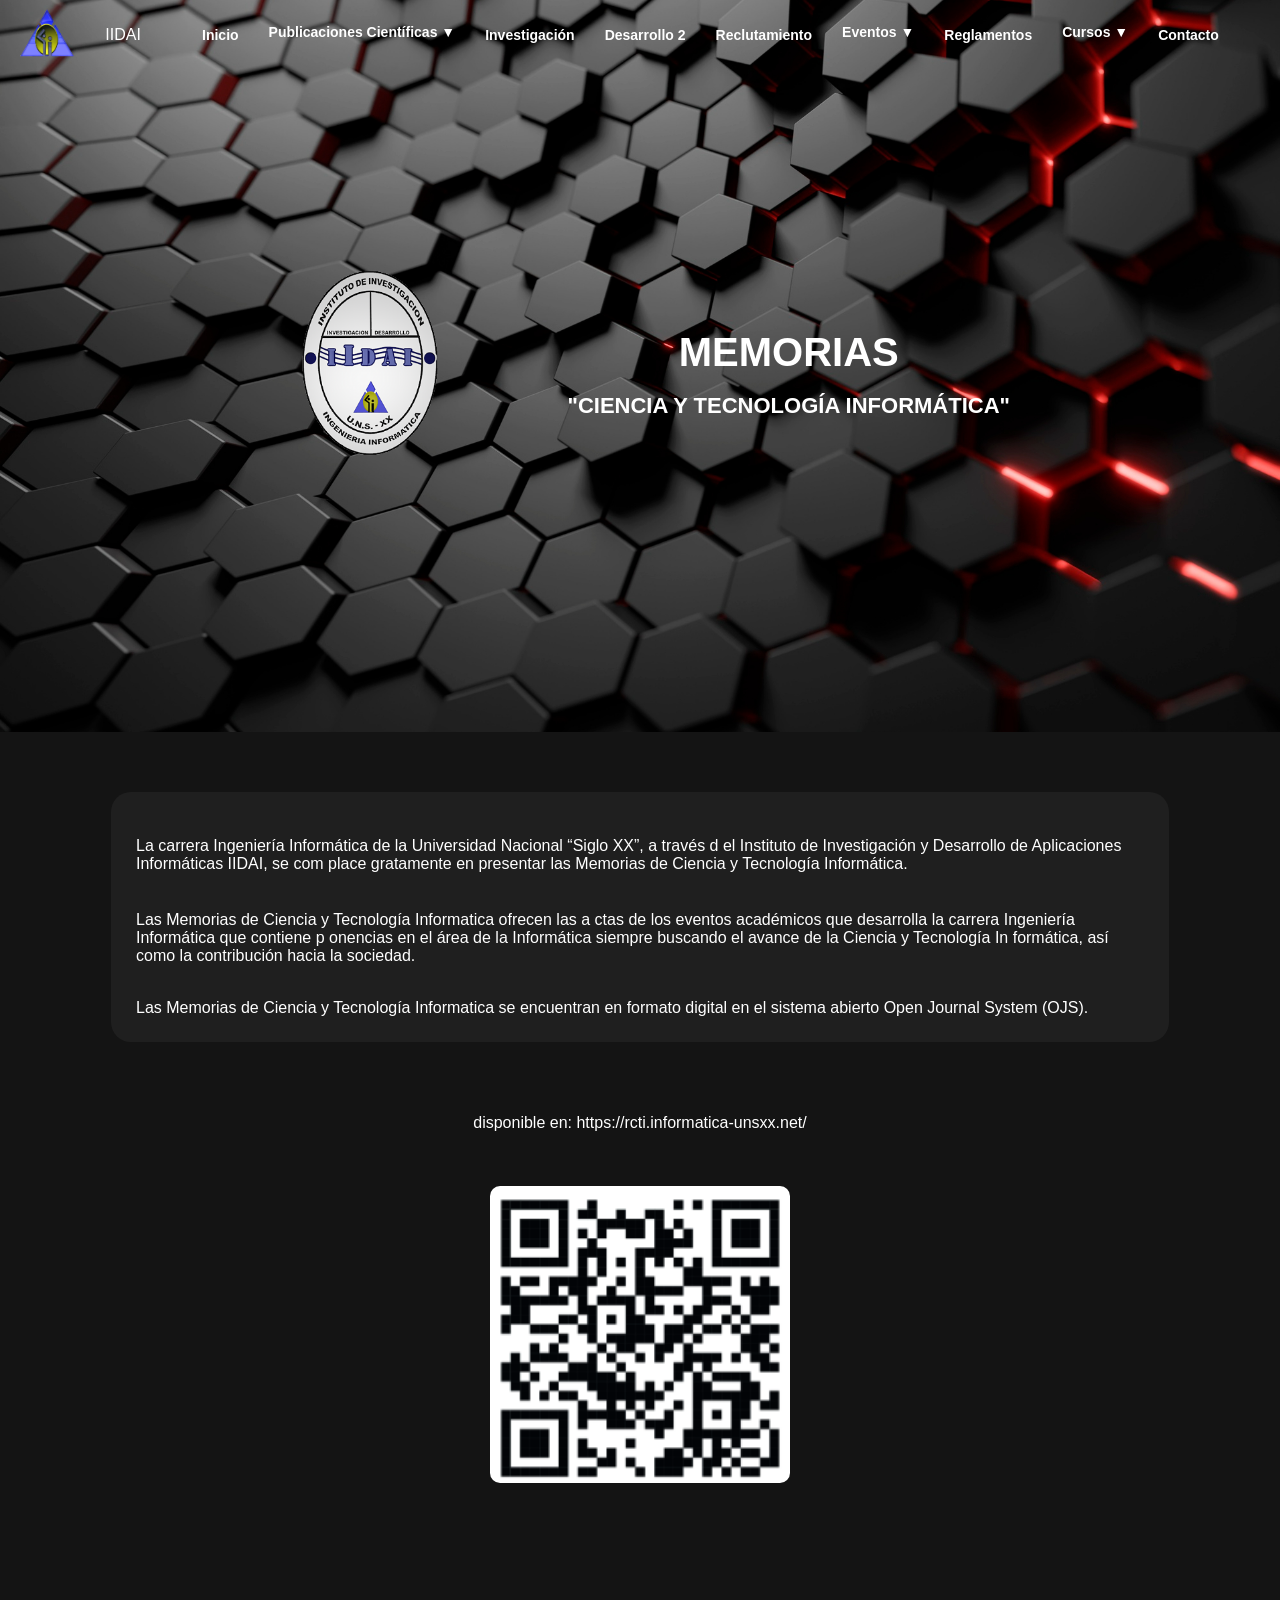
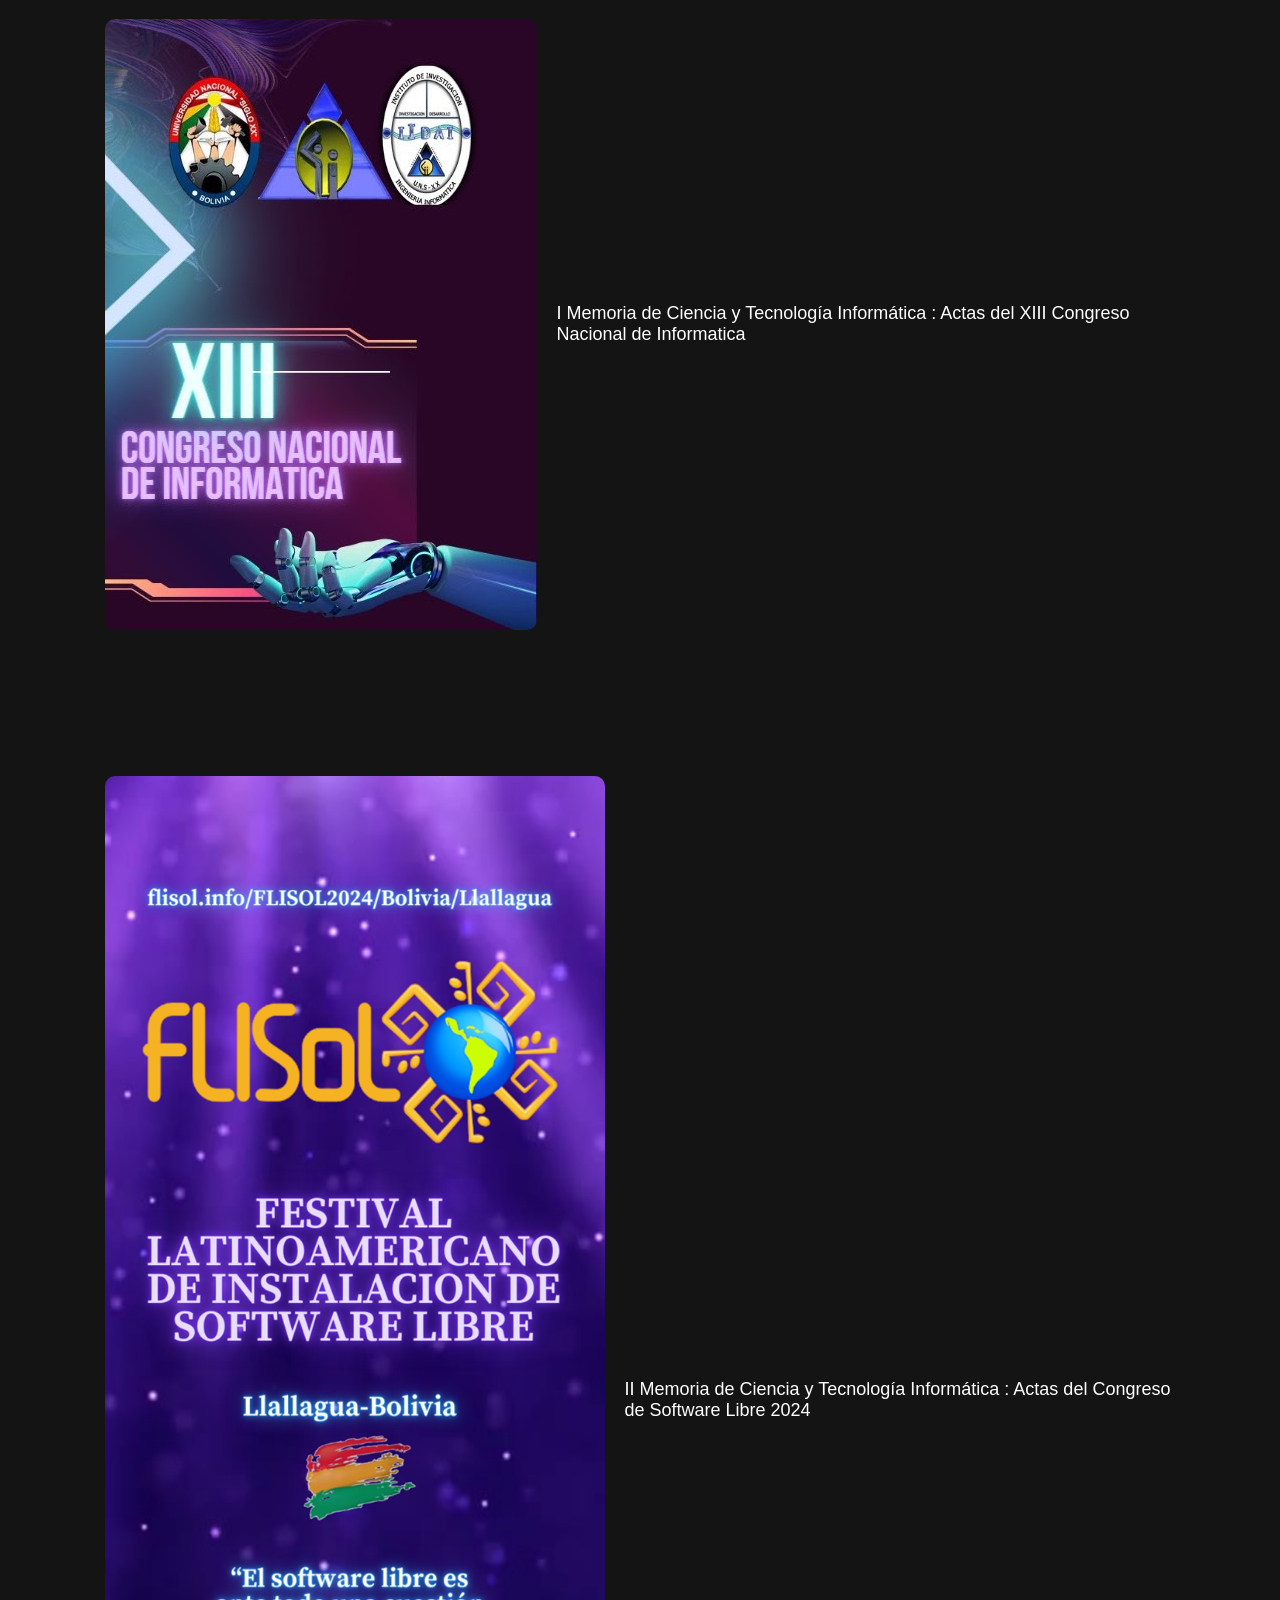
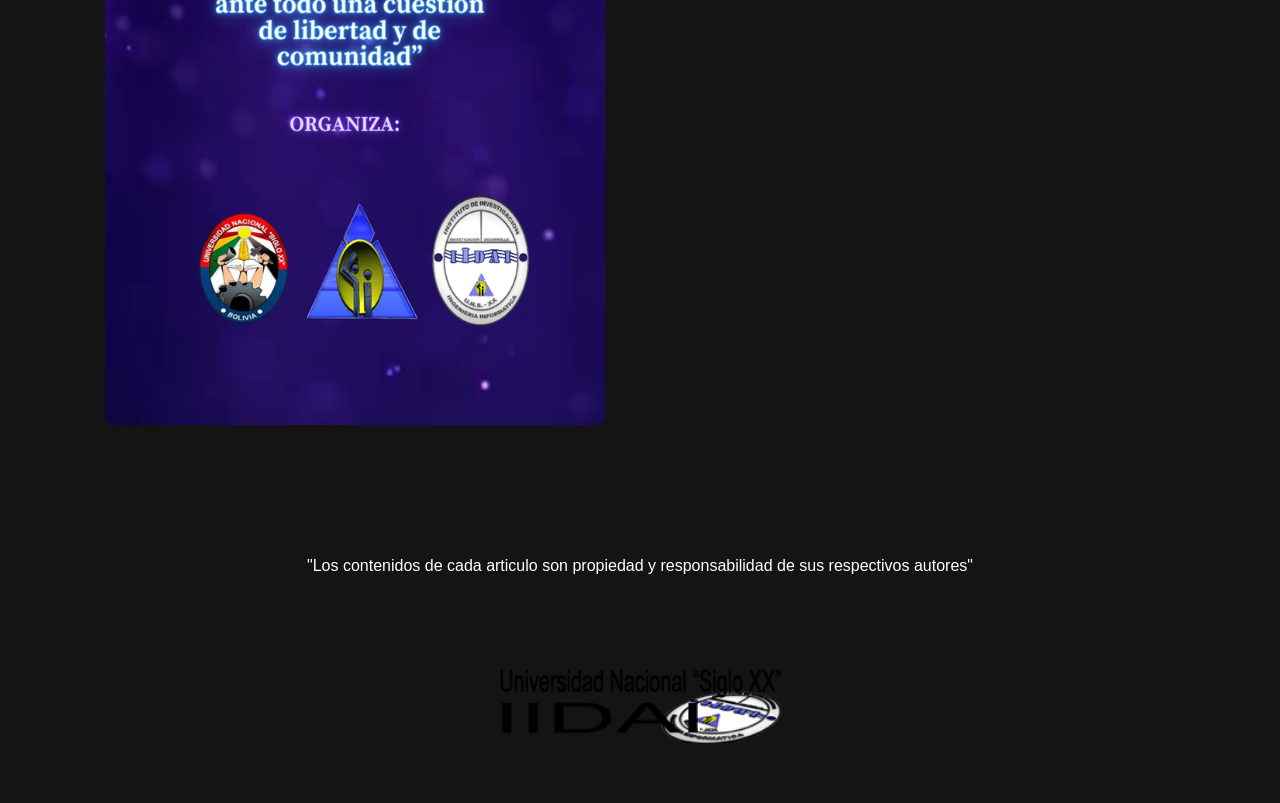
==== pestaña/menus/publicaciones/memorias/memorias.html @ 0629a383 "Add files via upload" ====
<!DOCTYPE html>
<html lang="en">
<head>
    <meta charset="UTF-8">
    <meta name="viewport" content="width=device-width, initial-scale=1.0">
    <title>Document</title>
    <link rel="stylesheet" href="../../../../styles.css">
</head>

<header class="banner revista-banner">

    <div class="revista-contenido">

        <div class="revista-img">
            <img src="../../../../img/logo-idai2.png" alt="Revista">
        </div>

        <div class="revista-texto">
            <h1>MEMORIAS</h1>
            <h2>"CIENCIA Y TECNOLOGÍA INFORMÁTICA"</h2>
            
        </div>

    </div>

</header>
<section class="contenido">

    <!-- PÁRRAFO NORMAL -->
    <div class="card">
        <p style="margin-top:20px;">
            La carrera Ingeniería Informática de la Universidad Nacional “Siglo XX”, a través d
            el Instituto de Investigación y Desarrollo de Aplicaciones Informáticas IIDAI, se com
            place gratamente en presentar las Memorias de Ciencia y Tecnología Informática.</p>
            <p style="margin-top:20px;"><br>Las Memorias de Ciencia y Tecnología Informatica ofrecen las a
                ctas de los eventos académicos que desarrolla la carrera Ingeniería Informática que contiene p
                onencias en el área de la Informática siempre buscando el avance de la Ciencia y Tecnología In
                formática, así como la contribución hacia la sociedad.</p>
            <br>Las Memorias de Ciencia y Tecnología Informatica se encuentran en formato digital en el sistema abierto Open Journal System (OJS). 
        
    </div>
    <p>&nbsp;</p>

    <!-- PÁRRAFO CENTRADO -->
    
        <p style="text-align:center;">
            
<br>disponible en: https://rcti.informatica-unsxx.net/ 
        </p>
    
    <p>&nbsp;</p>

    <!-- IMAGEN CENTRADA -->
    <div class="imagen">
        <img src="../../../../img/qr.png" style="width:300px; border-radius:10px;">
    </div>
<p>&nbsp;</p>
<p>&nbsp;</p>
<p>&nbsp;</p>
    <!-- LISTA DE 4 BLOQUES (IMAGEN + TEXTO) -->
    <div class="bloque-horizontal">
        <img src="../../../../img/memo-1.png" style="width:500px; border-radius:10px;">
        <div class="texto-lado">
            <a href="#">I Memoria de Ciencia y Tecnología Informática : Actas del XIII Congreso Nacional de Informatica</a>
        </div>
    </div>
    <p>&nbsp;</p>
    <p>&nbsp;</p>
    <p>&nbsp;</p>

    <div class="bloque-horizontal">
        <img src="../../../../img/memo-2.png" style="width:500px; border-radius:10px;">
        <div class="texto-lado">
            <a href="#">II Memoria de Ciencia y Tecnología Informática : Actas del Congreso de Software Libre 2024</a>
        </div>
    </div>
    <p>&nbsp;</p>
    <p>&nbsp;</p>
    <p>&nbsp;</p>


    <!-- PÁRRAFO FINAL CENTRADO -->
    
        <p style="text-align:center;">
            "Los contenidos de cada articulo son propiedad y responsabilidad de sus respectivos autores"
        </p>
    <p>&nbsp;</p>
    <p>&nbsp;</p>

    <!-- IMAGEN FINAL -->
    <div class="imagen">
        <img src="../../../../img/marca-agua.png" style="width:300px; border-radius:10px;">
    </div>

</section>

<body>
    <div id="navbar"></div>
    <script src="/script.js"></script>

<script src="script.js"></script>
<script id="nav-scroll">
window.addEventListener("scroll", function () {
    const nav = document.querySelector("nav");

    if (window.scrollY > 50) {
        nav.classList.add("scrolled");
    } else {
        nav.classList.remove("scrolled");
    }
});
</script>

</body>
</html>
---- styles.css ----
body {
    margin: 0;
    padding: 0;
    font-family: Arial;
    background: #141414;
    color: white;
}

/* NAVBAR */ 
nav { 
    background: transparent; 
    transition: all 0.3s ease;
    display: flex; 
    width: 100%;
    align-items: center; 
    padding: 0px 20px; 
    position: fixed; 
    top: 0; 
    z-index: 1000; 
    justify-content: space-between;
    
}

nav.scrolled {
    background: rgba(0, 0, 0, 0.7); /* semitransparente */
    box-shadow: 0 4px 10px rgba(0, 0, 0, 0.5);
}

/* MENU */ 
.menu { 
    list-style: none; 
    display: flex; 
    gap: 10px; 
    align-items: center; 
}

.menu li { 
    position: relative; 
}
 /*opciones de la barra*/
.menu a { 
    text-decoration: none; 
    font-weight: bold;
    color: white; 
    padding: 8px 10px; 
    display: block; 
    font-size: 14px; 
}
/* */
/* submenú interno con hover */
.dropdown-sub:hover .submenu-sub {
    display: block;
}
.menu a:hover { 
    
    color: red; 
    
}
.menu a {
    color: white;
    transition: color 0.3s ease;
}

/* SUBMENÚ */ 
.submenu { 
    display: none; 
    position: absolute; 
    top: 35px; left: 0; 
    background: rgb(46, 35, 35);  
    list-style: none; 
    padding: 0; 

    border-radius: 10px; /* bordes curvos */
    box-shadow: 0 4px 10px rgba(0, 0, 0, 0.5); /* sombra */
}

.submenu li { 
    width: 220px; 
}

.dropdown:hover .submenu { 
    display: block; 
}

/* BUSCADOR */ 
.search { 
    cursor: pointer; 
    font-size: 18px; 
    margin-right: 60px;
}

/* BANNER */ 
.banner { 
    text-align: center; 
    position:relative;
    padding: 270px; 
    background-image: url("img/fondo-banner2.jpg"); /* tu imagen */
    background-size: cover;
    background-position: center;
    background-repeat: no-repeat;
}

/* CONTENIDO */ 
.contenido { 
    padding: 20px; 
}

body { 
    overflow-x: hidden;
}

.logo img { 
    height: 60px; /* ajusta tamaño */ 
display: block; 
width: auto; 
}

.logo span { 
    margin: 0; 
    line-height: 1; 
}

.logo { 
    display: flex; 
    align-items: center; 
    gap: 30px; 
}

/* SUBMENÚ ANIDADO (NO TIENES ESTO) */ 
.submenu-sub { 
    display: none; 
    position: absolute; 
    top: 0; left: 100%; 
    background: rgb(46, 35, 35); 
    list-style: none; 
    padding: 0; 

    border-radius: 10px; /* bordes curvos */
    box-shadow: 0 4px 10px rgba(0, 0, 0, 0.5); /* sombra */
}

/* MOSTRAR CUANDO JS ACTIVA */ 
.show { 
    display: block !important; 
} 

/* ALINEAR TEXTO + FLECHA EN UNA SOLA LÍNEA */ 
.menu-item { 
    display: flex; 
    align-items: center; 
    justify-content: space-between; 
    gap: 10px; 
}

/* EVITA QUE EL LINK BAJE */ 
.menu-item a { 
    white-space: nowrap; 
} 

/* FLECHA */ 
.toggle { 
    cursor: pointer; 
    font-size: 12px; 
} 

/* EVITA ESPACIOS ENTRE MENU Y SUBMENU */ 
.submenu { 
    margin-top: -2px; 
}

/* ASEGURA QUE EL AREA SEA CONTINUA */ 
.dropdown { 
    padding-bottom: 5px; 
}

/* --- RESPONSIVE --- */
@media (max-width: 900px) {
    nav {
        flex-direction: row;
        justify-content: space-between;
        align-items: center;
    }

   .menu {
    position: fixed;
    top: 0;
    left: -100%; /* oculto */
    
    width: 60%; /* ocupa media pantalla */
    height: 100vh;

    background: #111;
    flex-direction: column;
    padding-top: 60px;

    transition: left 0.3s ease;
    z-index: 9999;
    }
    .submenu {
        position: static; /* 🔥 clave */
        width: 100%;
    }

    .submenu-sub {
        position: static; /* 🔥 clave */
        width: 100%;
        padding-left: 15px; /* sangría */
    }
    .submenu li {
    margin-left: 10px;
}

.submenu-sub li {
    margin-left: 20px;
}
    .menu li {
        width: 100%;
    }

    .menu a {
        padding: 12px;
        border-bottom: 1px solid #444;
    }

    .menu.show {
        left: 0; /* se muestra cuando JS lo activa */
    }

    /* Botón hamburguesa */
    .hamburger {
        display: block !important;
        cursor: pointer;
        font-size: 22px;
        margin-left: 0;
        padding: 10px;
    }

    }

  

  

/* En escritorio el botón hamburguesa no aparece */
.hamburger {
    display: none;
}




.robot {
    width: 350px;
    height: 350px;
    margin-left:auto;
    transform: translateX(100px);
    position: relative;
    right: -400px; /* empieza fuera de la pantalla */
    margin-top: 220px;
    animation: entrar 2s ease-out forwards;
}

/* animación */
@keyframes entrar {
    from {
        right: -400px;
        opacity: 0;
    }
    to {
        right: 0;
        opacity: 1;
    }
}

.robot-container {
    position: absolute;
    right: 50px;
    top: 50%; /* en vez de bottom */
    transform: translateY(-50%); /* centrado vertical */
   
    
}

.logos img {
    position: absolute;
    
}

.logo1 {
    top: 120px;
    left: 430px;
    width: 110px;
}

.logo2 {
    top: 125px;
    left: 598px;
    width: 150px;
}

.logo3 {
    top: 126px;
    right: 395px;
    width: 195px;
}

/* ================= RESPONSIVE ================= */
@media (max-width: 768px) {

    /* NAV */
    nav {
        flex-direction: column;
        align-items: flex-start;
    }

    /* BANNER */
    .banner {
        padding: 120px 20px;
        text-align: center;
    }

    /* LOGOS */
    .logos {
        position: static;
        display: flex;
        justify-content: center;
        gap: 10px;
        margin-bottom: 15px;
        flex-wrap: wrap;
    }

    .logos img {
        position: static;
        width: 60px;
    }

    /* TEXTO */
    .texto h1 {
        font-size: 18px;
    }

    .texto h2 {
        font-size: 14px;
    }

    .texto h3 {
        font-size: 12px;
    }

    /* ROBOT */
    .robot-container {
        position: static;
        transform: none;
        margin-top: 20px;
        text-align: center;
    }

 

    .robot {
        width: 250px;
        height: 250px;
        margin: 0 auto;
        transform: none;
        right: 0;
        animation: none;
    }

    /* CONTENIDO */
    .contenido {
        padding: 50px 20px;
    }

    .revista-contenido {
    flex-direction: column;
    text-align: center;
}
.mapa iframe {
    height: 250px;
}

.revista-img img {
    width: 80%;
}
.bloque-horizontal {
    flex-direction: column;
    text-align: center;
}

.bloque-horizontal img {
    width: 90%;
}

}













.overlay-menu {
    position: fixed;
    top: 0;
    left: 0;
    width: 100%;
    height: 100%;
    
    display: none;
    z-index: 999;
}

.overlay-menu.show {
    display: block;
}




 

/* RESPONSIVE */
/* CONTENIDO GENERAL */
.contenido {
    padding: 40px 10px;
}

/* CUADROS DE TEXTO */
.card {
    background: #1f1f1f;
    padding: 25px;
    border-radius: 20px;
    margin: 20px auto;
    width: 80%; /* 🔥 casi toda la pantalla */
    max-width: 1200px;
}

/* IMÁGENES */
.imagen {
    width: 80%;
    display: flex;
    justify-content: center;
    
    margin: 20px auto;
}

.imagen img {
    width: 95%; /* 🔥 grande */
    max-width: 1200px;
    border-radius: 15px;
    
}


/*revistaaaaaaa-------------------------------------------------------------*/
/* ===== BANNER REVISTA ===== */


/* contenedor horizontal */
.revista-contenido {
    display: flex;
    align-items: center;
    justify-content: space-between;
    gap: 40px;
    max-width: 1200px;
    margin: auto;
}

/* imagen izquierda */
.revista-img img {
    width: 200px;
    max-width: 70%;
    border-radius: 15px;
}

/* texto derecha */
.revista-texto {
    color: white;
}

.revista-texto h1 {
    font-size: 40px;
    margin-bottom: 10px;
}

.revista-texto h2 {
    font-size: 22px;
    margin-bottom: 10px;
}

/*mapaaaaaaaaaaaaaaaaaaaaaaaaaaaaaaaaaaaaaaa*/
.mapa {
    width: 90%;
    margin: 30px auto;
    border-radius: 15px;
    overflow: hidden;
}

.mapa iframe {
    width: 100%;
    height: 350px;
    border: none;
}
/* BLOQUE IMAGEN + TEXTO */
.bloque-horizontal {
    display: flex;
    align-items: center;
    gap: 20px;
    margin: 30px auto;
    width: 85%;
}

.bloque-horizontal img {
    width: 200px;
    border-radius: 10px;
}

.texto-lado a {
    color: white;
    font-size: 18px;
    text-decoration: none;
}

.texto-lado a:hover {
    color: red;
}
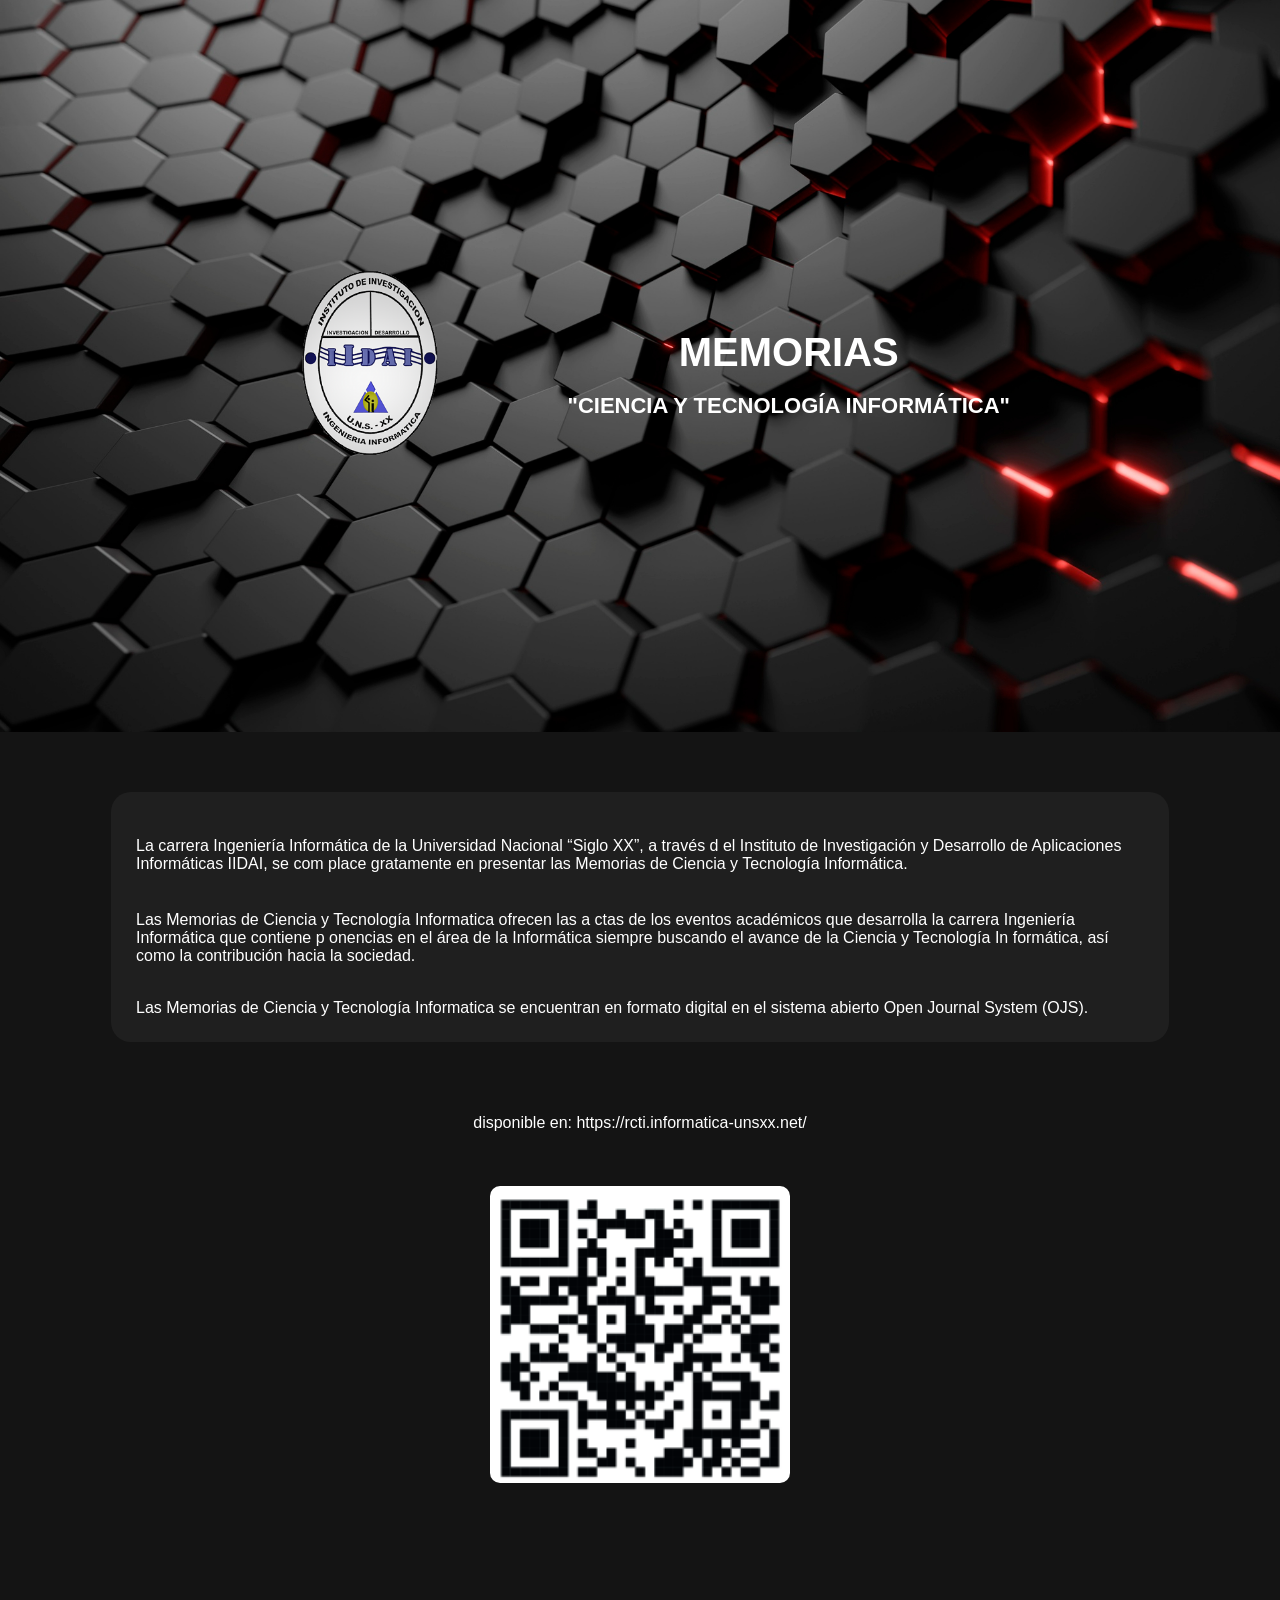
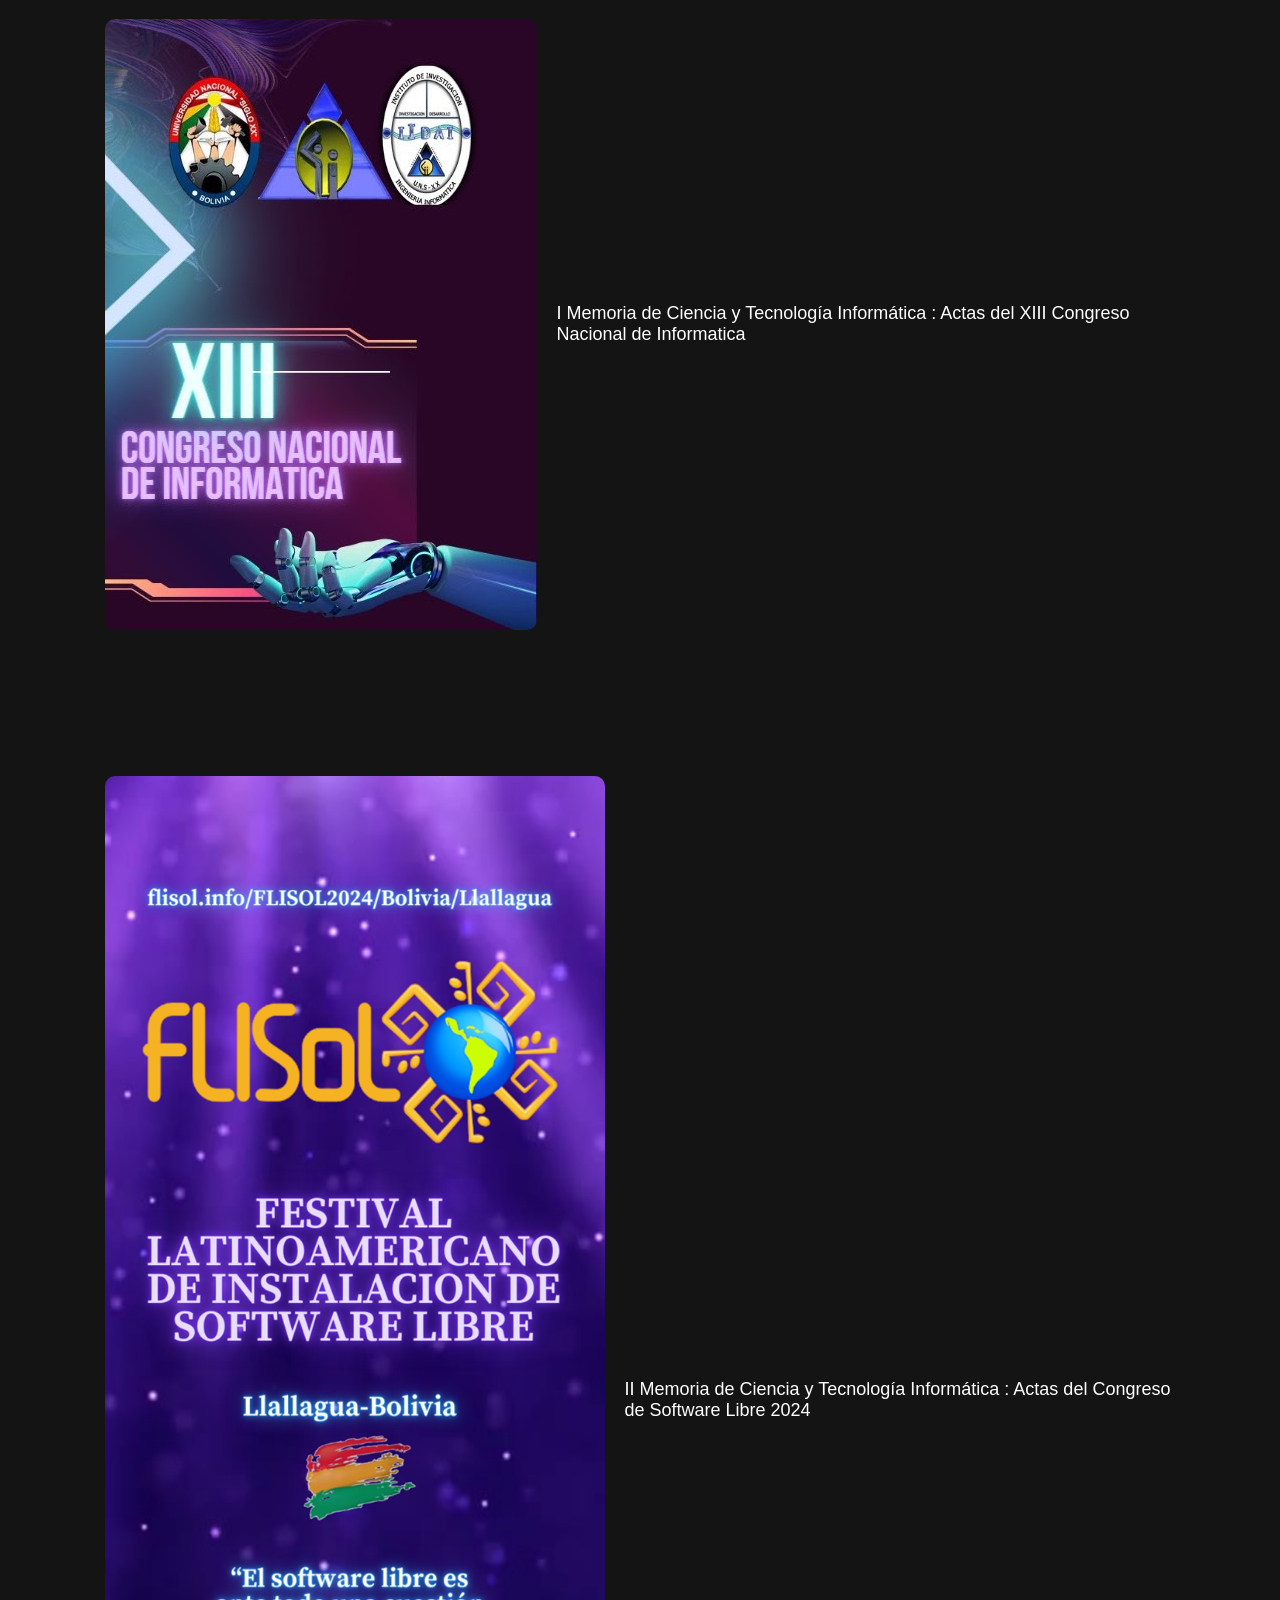
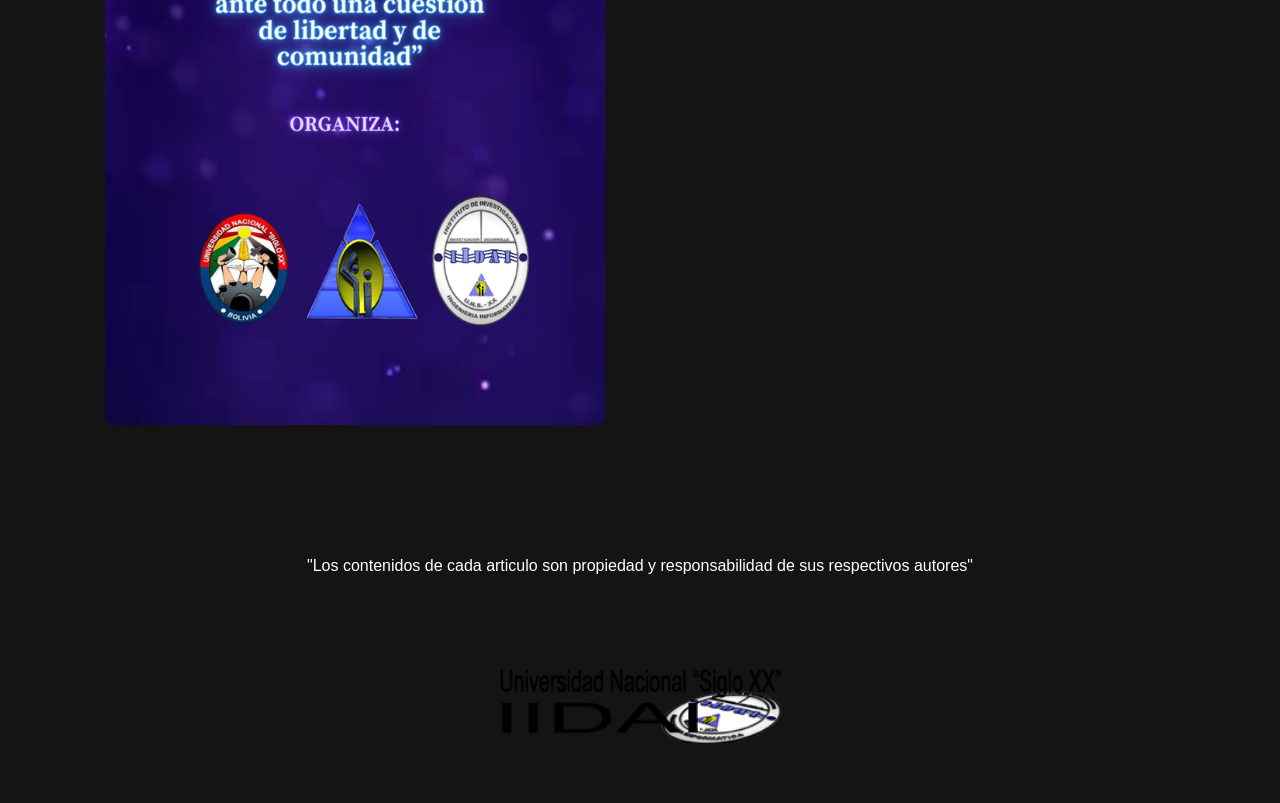
==== commit 50db18ba: "Update memorias.html" ====
--- a/pestaña/menus/publicaciones/memorias/memorias.html
+++ b/pestaña/menus/publicaciones/memorias/memorias.html
@@ -96,9 +96,9 @@
 
 <body>
     <div id="navbar"></div>
-    <script src="/script.js"></script>
+    <script src="/avance-4-de-abril/script.js"></script>
 
-<script src="script.js"></script>
+
 <script id="nav-scroll">
 window.addEventListener("scroll", function () {
     const nav = document.querySelector("nav");
@@ -112,4 +112,4 @@
 </script>
 
 </body>
-</html>+</html>
